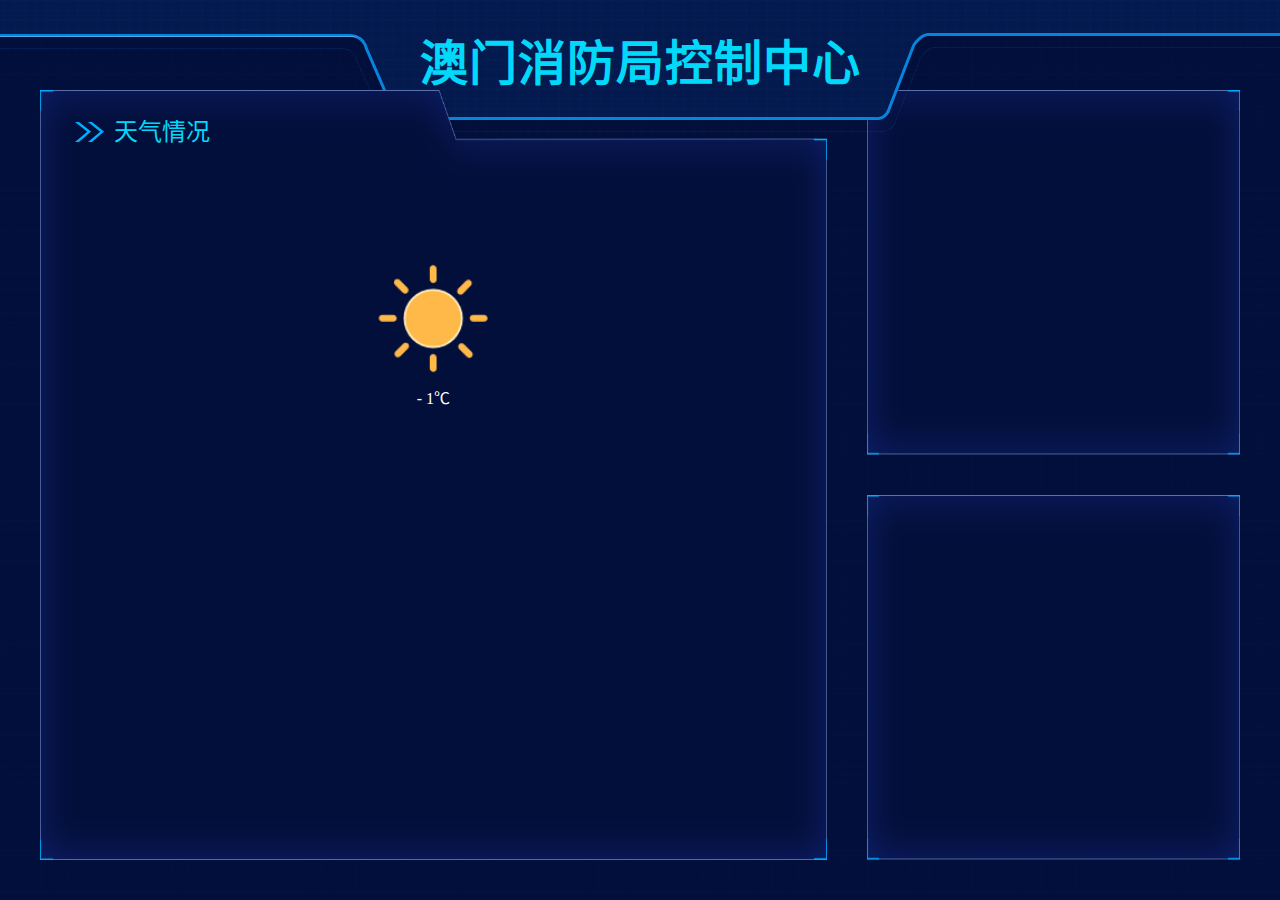
==== index.html @ 32f7e5fd "20190110" ====
<!DOCTYPE html>
<html lang="zh-CN">

<head>
    <meta charset="utf-8" />
    <meta http-equiv="X-UA-Compatible" content="IE=edge">
    <meta name="viewport" content="width=device-width, initial-scale=1,minimum-scale=1,maximum-scale=1,user-scalable=no">
    <title>澳门大屏</title>
    <script src="lib/jquery.min.js"></script>
    <script src="lib/echarts.min.js"></script>
    <!-- 引入echarts vintage主题 -->
    <script src="lib/vintage.js"></script>
    <!-- <script src="index.js"></script> -->
    <link rel="stylesheet" href="lib/normalize.css">
    <link rel="stylesheet" href="index.css">
</head>

<body>
    <div class="main" style="background-image: url(images/bgImg.png)">
        <div class="header_title" style="background-image:url(images/headerBg.png)">
            <h3 class="title">澳门消防局控制中心</h3>
        </div>
        <div class="content">
            <!-- 天气部分 -->
            <div class="weather_container">
                <div class="weather" style="background-image: url(images/leftBg.png)">
                    <!-- 实时天气 -->
                    <div class="column_title">
                        <img src="images/arrow.png" alt="" class="arrow">
                        <h4 class="title">天气情况</h4>
                    </div>
                    <div class="weather_summary">
                        <div class="icon sunny">
                            <i class="sun">
                                <img src="images/sun.png" alt="">
                            </i>
                        </div>

                        <p class="degrees"><span id="temperature">- 1</span>℃</p>

                    </div>
                </div>
            </div>

            <!-- 统计部分 -->
            <div class="statistics_container">
                <div class="statistics_phone">
                    <div class="phoneChart" style="background-image: url(images/rightBg.png)">

                    </div>
                </div>
                <div class="statistics_report">
                    <div class="reportChart" style="background-image: url(images/rightBg.png)">

                    </div>
                </div>
            </div>
        </div>
    </div>
    <script src="function.js"></script>
</body>

</html>
---- index.css ----
@font-face {
  font-family: 'iconfont';
  src: url('iconfont/iconfont.eot');
  src: url('iconfont/iconfont.eot?#iefix') format('embedded-opentype'), url('iconfont/iconfont.woff2') format('woff2'), url('iconfont/iconfont.woff') format('woff'), url('iconfont/iconfont.ttf') format('truetype'), url('iconfont/iconfont.svg#iconfont') format('svg');
}
.iconfont {
  font-family: "iconfont" !important;
  font-size: 16px;
  font-style: normal;
  -webkit-font-smoothing: antialiased;
  -moz-osx-font-smoothing: grayscale;
}
* {
  margin: 0;
  padding: 0;
  box-sizing: border-box;
}
ul,
li {
  list-style: none;
}
html,
body {
  height: 100%;
}
strong,
h3,
h4 {
  font-weight: 400;
}
.main {
  position: relative;
  min-width: 1280px;
  height: 100%;
  padding: 90px 0 40px;
  background-position: center center;
  background-size: cover;
  background-repeat: no-repeat;
  color: #fff;
}
.main .header_title {
  position: absolute;
  top: 0;
  left: 0;
  width: 100%;
  height: 133px;
  background-position: center;
  background-size: cover;
  background-repeat: no-repeat;
}
.main .header_title .title {
  margin-top: 16px;
  font-family: MicrosoftYaHei-Bold;
  font-size: 48px;
  font-weight: 700;
  font-stretch: normal;
  line-height: 96px;
  letter-spacing: 1px;
  text-align: center;
  color: #02d9fa;
}
.main .content {
  height: 100%;
}
.main .content .weather_container {
  float: left;
  width: 67.71%;
  height: 100%;
  padding: 0 40px;
}
.main .content .weather_container .weather {
  position: relative;
  float: left;
  width: 100%;
  height: 100%;
  background-position: center center;
  background-size: 100% 100%;
  background-repeat: no-repeat;
}
.main .content .weather_container .weather .column_title {
  position: absolute;
  top: 30px;
  left: 30px;
  display: inline-block;
  height: 24px;
  overflow: hidden;
}
.main .content .weather_container .weather .column_title .arrow {
  position: relative;
  top: 2px;
}
.main .content .weather_container .weather .column_title .title {
  display: inline-block;
  height: 24px;
  font-family: MicrosoftYaHei;
  font-size: 24px;
  font-weight: normal;
  font-stretch: normal;
  line-height: 24px;
  letter-spacing: 0px;
  color: #02d9fa;
}
.main .content .weather_container .weather .weather_summary {
  position: relative;
  margin-top: 20%;
  height: 34.74%;
  text-align: center;
}
.main .content .weather_container .weather .weather_summary .icon {
  position: relative;
  height: 53.33%;
}
.main .content .weather_container .weather .weather_summary .sunny .sun {
  display: block;
  position: absolute;
  left: 50%;
  top: 0;
  height: 100%;
  transform: translateX(-50%);
  color: #ffb948;
  background-position: center center;
  background-size: 100% 100%;
  background-repeat: no-repeat;
  -webkit-animation-name: rotate;
  animation-name: rotate;
  -webkit-animation-duration: 2s;
  animation-duration: 2s;
  -webkit-animation-iteration-count: infinite;
  animation-iteration-count: infinite;
  -webkit-animation-timing-function: linear;
  animation-timing-function: linear;
}
.main .content .weather_container .weather .weather_summary .sunny .sun > img {
  height: 100%;
  width: auto;
}
.main .content .statistics_container {
  float: left;
  width: 32.29%;
  padding-right: 40px;
  height: 100%;
}
.main .content .statistics_container .statistics_phone {
  height: 50%;
  padding-bottom: 20px;
}
.main .content .statistics_container .statistics_phone .phoneChart {
  height: 100%;
  background-position: center center;
  background-size: 100% 100%;
  background-repeat: no-repeat;
}
.main .content .statistics_container .statistics_report {
  height: 50%;
  padding-top: 20px;
}
.main .content .statistics_container .statistics_report .reportChart {
  height: 100%;
  background-position: center center;
  background-size: 100% 100%;
  background-repeat: no-repeat;
}
.main .weather .weather_live {
  position: relative;
  height: 64%;
  overflow: hidden;
}
.main .weather .weather_live .time_now {
  position: absolute;
  top: 0;
  left: 0;
  text-align: left;
  padding: 20px 0 0 20px;
  width: 300px;
  width: 100%;
  font-size: 16px;
  color: #fff;
  text-shadow: 1px 1px 1px #555;
  line-height: 1em;
  background-color: transparent;
  z-index: 3;
}
.main .weather .weather_live .weather_info {
  position: relative;
  height: 100%;
  padding-top: 36px;
}
.main .weather .weather_live .weather_info .icon {
  position: absolute;
  display: none;
  top: 1rem;
  left: 1rem;
  width: 50%;
  height: 50px;
  -webkit-transform: translateY(50px);
  -ms-transform: translateY(50px);
  transform: translateY(50px);
}
.main .weather .weather_live .weather_info .active {
  display: block;
}
.main .weather .weather_live .weather_info .content {
  top: 5rem;
  right: 0;
  width: 40%;
  position: absolute;
  color: white;
}
.main .weather .weather_live .weather_info .content .hour {
  text-transform: uppercase;
  color: rgba(255, 255, 255, 0.4);
  margin-bottom: 0;
  font-size: 1.8rem;
  line-height: 3rem;
  font-weight: 700;
}
.main .weather .weather_live .weather_info .content .degrees {
  font-size: 3rem;
  font-weight: 300;
  color: white;
  line-height: 5rem;
}
.main .weather .weather_live .weather_info .content .degrees #temperature {
  font-size: 4rem;
}
.main .weather .weather_live .weather_info .content .data {
  font-size: 1.1rem;
  line-height: 1.5rem;
}
.main .weather .weather_live .weather_info .content .weather_status {
  font-size: 1.8rem;
  line-height: 2.5rem;
  margin: .5rem 0;
}
.main .weather .weather_live .sunny .sun {
  position: absolute;
  right: 10%;
  top: 1rem;
  transform: translateX(-50%);
  font-size: 10rem;
  color: #ffb948;
  -webkit-animation-name: rotate;
  animation-name: rotate;
  -webkit-animation-duration: 2s;
  animation-duration: 2s;
  -webkit-animation-iteration-count: infinite;
  animation-iteration-count: infinite;
  -webkit-animation-timing-function: linear;
  animation-timing-function: linear;
}
.main .weather .weather_live .rainy .sun {
  position: absolute;
  right: 10%;
  top: 1.8rem;
  transform: translateX(-50%);
  font-size: 5rem;
  color: #d89864;
  -webkit-animation-name: rotate;
  animation-name: rotate;
  -webkit-animation-duration: 2s;
  animation-duration: 2s;
  -webkit-animation-iteration-count: infinite;
  animation-iteration-count: infinite;
  -webkit-animation-timing-function: linear;
  animation-timing-function: linear;
}
.main .weather .weather_live .rainy .cloud {
  position: absolute;
  right: 10%;
  top: 1rem;
  font-size: 10rem;
  color: #ccc;
}
.main .weather .weather_live .rainy .sprinkles {
  position: absolute;
  -webkit-transform: skewX(-20deg);
  -ms-transform: skewX(-20deg);
  transform: skewX(-20deg);
  right: 10%;
  margin-right: 2rem;
  top: 9rem;
  z-index: -1;
  -webkit-animation-name: sprinkle;
  animation-name: sprinkle;
  -webkit-animation-duration: 1s;
  animation-duration: 1s;
  -webkit-animation-iteration-count: infinite;
  animation-iteration-count: infinite;
  -webkit-animation-timing-function: linear;
  animation-timing-function: linear;
  color: #ccc;
}
.main .weather .weather_live .rainy .sprinkles:nth-of-type(4) {
  -webkit-animation-delay: 0.25s;
  animation-delay: 0.25s;
}
.main .weather .weather_live .rainy .sprinkles:nth-of-type(5) {
  -webkit-animation-delay: 0.5s;
  animation-delay: 0.5s;
}
.main .weather .weather_live .rainy .sprinkles:nth-of-type(6) {
  -webkit-animation-delay: 0.75s;
  animation-delay: 0.75s;
}
.main .weather .weather_live .snow .cloud {
  position: absolute;
  right: 10%;
  top: 0;
  font-size: 12rem;
  color: #ccc;
}
.main .weather .weather_live .snow .snowflakes {
  position: absolute;
  right: 10%;
  top: 10rem;
  margin-right: 1rem;
  z-index: -1;
  -webkit-animation: snowflakes 2s linear infinite;
  animation: snowflakes 2s linear infinite;
}
.main .weather .weather_live .snow .snowflakes .snowflake {
  position: relative;
  font-size: 2rem;
  color: #fff;
}
.main .weather .weather_live .snow .snowflakes .snowflake:nth-of-type(1) {
  -webkit-animation: snowflake 2s ease-in-out infinite;
  animation: snowflake 2s ease-in-out infinite;
}
.main .weather .weather_live .snow .snowflakes .snowflake:nth-of-type(2) {
  -webkit-animation: snowflake 2s 0.2s ease-in-out infinite reverse;
  animation: snowflake 2s 0.2s ease-in-out infinite reverse;
  top: -20px;
}
.main .weather .weather_live .snow .snowflakes .snowflake:nth-of-type(3) {
  -webkit-animation: snowflake 2s 0.2s ease-in-out infinite;
  animation: snowflake 2s 0.2s ease-in-out infinite;
  top: 10px;
}
.main .weather .weather_live .snow .snowflakes .snowflake:nth-of-type(4) {
  -webkit-animation: snowflake 2s 0.4s ease-in-out infinite reverse;
  animation: snowflake 2s 0.4s ease-in-out infinite reverse;
  top: -30px;
}
.main .weather .weather_live .cloudy .icon i {
  position: absolute;
}
.main .weather .weather_live .cloudy .sun {
  position: absolute;
  right: 10%;
  top: 2rem;
  transform: translateX(-50%);
  font-size: 5rem;
  color: #d89864;
  -webkit-animation-name: rotate;
  animation-name: rotate;
  -webkit-animation-duration: 2s;
  animation-duration: 2s;
  -webkit-animation-iteration-count: infinite;
  animation-iteration-count: infinite;
  -webkit-animation-timing-function: linear;
  animation-timing-function: linear;
}
.main .weather .weather_live .cloudy .cloud {
  position: absolute;
  right: 10%;
  top: 1.5rem;
  font-size: 10rem;
  color: rgba(255, 255, 255, 0.8);
}
.main .weather .weather_live .ray .thunder {
  color: #333;
  position: absolute;
  height: 60px;
  width: 60px;
  top: 8rem;
  right: 25%;
  background: #666;
  transform: translate(-50%, -50%);
  border-radius: 50%;
  box-shadow: #666 65px -15px 0 -5px, #666 25px -25px, #666 30px 10px, #666 60px 15px 0 -10px, #666 85px 5px 0 -5px;
  animation: cloudy 5s ease-in-out infinite;
}
.main .weather .weather_live .ray .thunder:before {
  content: "";
  position: absolute;
  top: 60px;
  left: 60px;
  border-left: 0px solid transparent;
  border-right: 8px solid transparent;
  border-top: 38px solid yellow;
  box-shadow: yellow -7px -32px;
  transform: rotate(30deg);
  transform-origin: center -50px;
  animation: stormy_thunder 1.5s steps(1, end) infinite;
}
.main .weather .weather_live .ray .thunder:after {
  content: "";
  position: absolute;
  top: 120px;
  left: 64px;
  height: 15px;
  width: 120px;
  background: rgba(0, 0, 0, 0.5);
  border-radius: 50%;
  z-index: -1;
  transform: translate(-50%, -50%);
  animation: cloudy_shadow 5s ease-in-out infinite;
}
@keyframes cloudy {
  50% {
    transform: translate(-50%, -30px);
  }
}
@keyframes cloudy_shadow {
  50% {
    transform: translate(-50%, 0) scale(0.8);
    background: rgba(0, 0, 0, 0.2);
  }
}
@keyframes stormy_thunder {
  0% {
    transform: rotate(30deg);
    opacity: 1;
  }
  5% {
    transform: rotate(-34deg);
    opacity: 1;
  }
  10% {
    transform: rotate(0deg);
    opacity: 1;
  }
  15% {
    transform: rotate(-34deg);
    opacity: 0;
  }
}
.main .weather .weather_live .overcastDay .overcast {
  position: absolute;
  width: 3px;
  height: 6px;
  top: 6rem;
  right: 25%;
  background: #CCCCCC;
  border-radius: 50%;
}
.main .weather .weather_live .overcastDay .overcast:before {
  content: "";
  color: #333;
  position: absolute;
  height: 60px;
  width: 60px;
  top: 30px;
  left: -40px;
  background: #CCC;
  transform: translate(-50%, -50%);
  border-radius: 50%;
  box-shadow: #CCC 65px -15px 0 -5px, #CCC 25px -25px, #CCC 30px 10px, #CCC 60px 15px 0 -10px, #CCC 85px 5px 0 -5px;
  animation: cloudy 5s ease-in-out infinite;
}
.main .weather .weather_live .overcastDay .overcast:after {
  content: "";
  position: absolute;
  top: 120px;
  left: 50%;
  height: 15px;
  width: 120px;
  background: rgba(0, 0, 0, 0.5);
  border-radius: 50%;
  transform: translate(-50%, -50%);
  animation: cloudy_shadow 5s ease-in-out infinite;
}
@keyframes cloudy {
  50% {
    transform: translate(-50%, -70%);
  }
  100% {
    transform: translate(-50%, -50%);
  }
}
@keyframes cloudy_shadow {
  50% {
    transform: translate(-50%, -50%) scale(0.8);
    background: rgba(0, 0, 0, 0.2);
  }
  100% {
    transform: translate(-50%, -50%) scale(1);
    background: rgba(0, 0, 0, 0.5);
  }
}
.main .weather .weather_live .common .weather_icon {
  position: absolute;
  top: 2rem;
  right: 10%;
  font-size: 8rem;
  color: #CCC;
}
.main .statistics .statistics_phone {
  height: 50%;
}
.main .statistics .statistics_report {
  height: 50%;
}
/***************************************************/
@-webkit-keyframes rotate {
  from {
    -webkit-transform: rotate(0deg);
    transform: translateX(-50%) rotate(0deg);
  }
  to {
    -webkit-transform: rotate(360deg);
    transform: translateX(-50%) rotate(360deg);
  }
}
@keyframes rotate {
  from {
    -webkit-transform: rotate(0deg);
    transform: translateX(-50%) rotate(0deg);
  }
  to {
    -webkit-transform: rotate(360deg);
    transform: translateX(-50%) rotate(360deg);
  }
}
@-webkit-keyframes sprinkle {
  from {
    -webkit-transform: translateX(0) translateY(0) skewX(-10deg);
    transform: translateX(0) translateY(0) skewX(-10deg);
    opacity: 1;
  }
  to {
    -webkit-transform: translateX(-70px) translateY(150px) skewX(-10deg);
    transform: translateX(-70px) translateY(150px) skewX(-10deg);
    opacity: 0;
  }
}
@keyframes sprinkle {
  from {
    -webkit-transform: translateX(0) translateY(0) skewX(-10deg);
    transform: translateX(0) translateY(0) skewX(-10deg);
    opacity: 1;
  }
  to {
    -webkit-transform: translateX(-70px) translateY(150px) skewX(-10deg);
    transform: translateX(-70px) translateY(150px) skewX(-10deg);
    opacity: 0;
  }
}
@-webkit-keyframes snowflakes {
  from {
    -webkit-transform: translateY(0);
    transform: translateY(0);
    opacity: 1;
  }
  50% {
    opacity: 1;
  }
  to {
    -webkit-transform: translateY(200px);
    transform: translateY(200px);
    opacity: 0;
  }
}
@keyframes snowflakes {
  from {
    -webkit-transform: translateY(0);
    transform: translateY(0);
    opacity: 1;
  }
  50% {
    opacity: 1;
  }
  to {
    -webkit-transform: translateY(200px);
    transform: translateY(200px);
    opacity: 0;
  }
}
@-webkit-keyframes snowflake {
  0% {
    -webkit-transform: translateX(0);
    transform: translateX(0);
  }
  25% {
    -webkit-transform: translateX(50px);
    transform: translateX(50px);
  }
  50% {
    -webkit-transform: translateX(0);
    transform: translateX(0);
    opacity: 1;
  }
  75% {
    -webkit-transform: translateX(30px);
    transform: translateX(30px);
  }
  100% {
    -webkit-transform: translateX(0);
    transform: translateX(0);
  }
}
@keyframes snowflake {
  0% {
    -webkit-transform: translateX(0);
    transform: translateX(0);
  }
  25% {
    -webkit-transform: translateX(50px);
    transform: translateX(50px);
  }
  50% {
    -webkit-transform: translateX(0);
    transform: translateX(0);
    opacity: 1;
  }
  75% {
    -webkit-transform: translateX(30px);
    transform: translateX(30px);
  }
  100% {
    -webkit-transform: translateX(0);
    transform: translateX(0);
  }
}
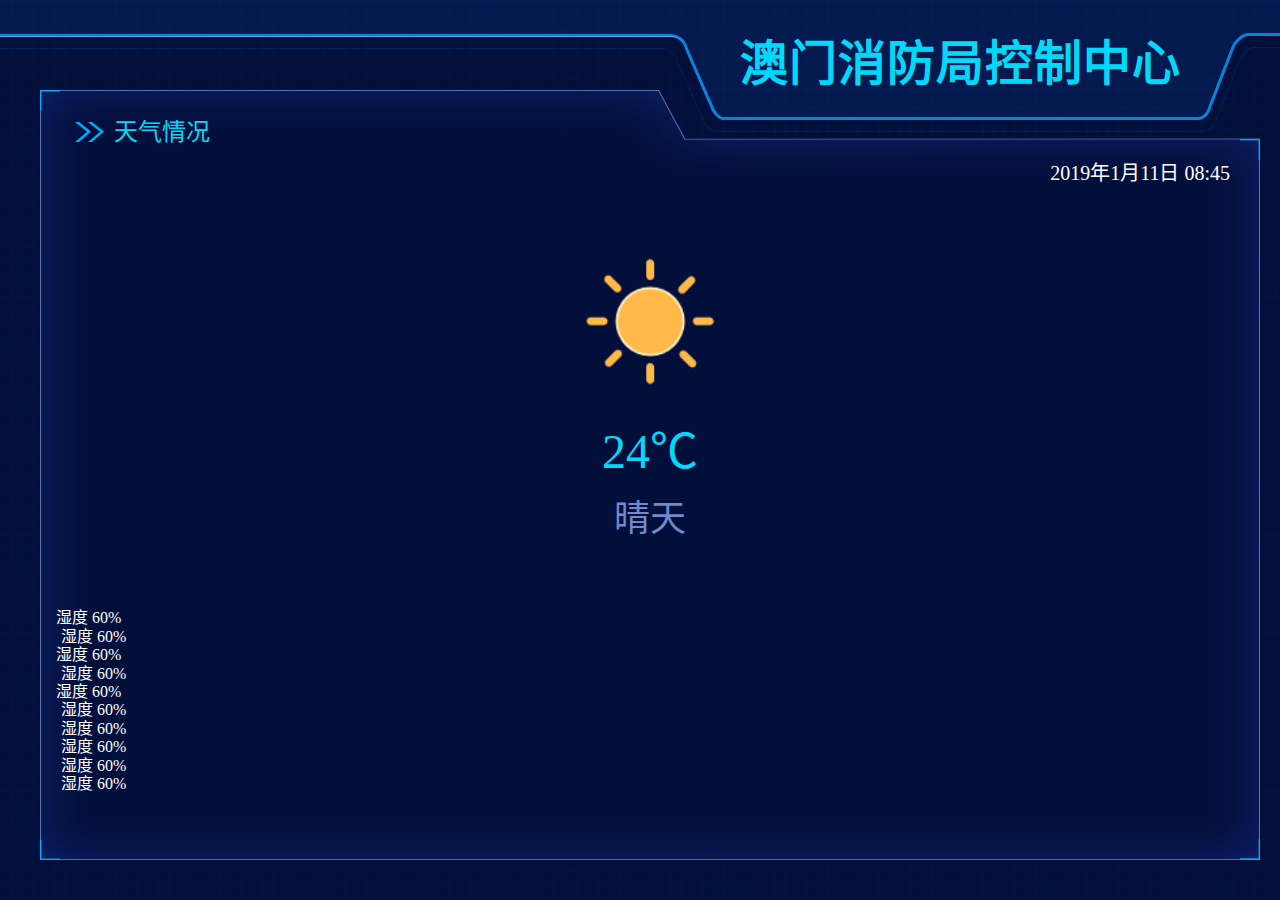
==== commit 497a37eb: "20190111" ====
--- a/index.html
+++ b/index.html
@@ -29,15 +29,65 @@
                         <img src="images/arrow.png" alt="" class="arrow">
                         <h4 class="title">天气情况</h4>
                     </div>
+                    <p class="instantTime" id="instantTime">2019年1月11日 08:45</p>
                     <div class="weather_summary">
                         <div class="icon sunny">
                             <i class="sun">
                                 <img src="images/sun.png" alt="">
                             </i>
                         </div>
-
-                        <p class="degrees"><span id="temperature">- 1</span>℃</p>
-
+                        <p class="degrees"><span id="temperature">24</span>℃</p>
+                        <h3 class="weather_status" id="weather_status">晴天</h3>
+                    </div>
+                    <div class="weather_detail">
+                        <div class="weather_detail_live">
+                            <ul class="item_list">
+                                <li class="item">
+                                    <span class="item_name">湿度</span>
+                                    <span class="item_value">60%</span>
+                                </li>
+                                <li class="item">
+                                    <span class="item_name">湿度</span>
+                                    <span class="item_value">60%</span>
+                                </li>
+                                <li class="item">
+                                    <span class="item_name">湿度</span>
+                                    <span class="item_value">60%</span>
+                                </li>
+                                <li class="item">
+                                    <span class="item_name">湿度</span>
+                                    <span class="item_value">60%</span>
+                                </li>
+                                <li class="item">
+                                    <span class="item_name">湿度</span>
+                                    <span class="item_value">60%</span>
+                                </li>
+                            </ul>
+                        </div>
+                        <div class="weather_detail_bad">
+                            <ul class="item_list">
+                                <li class="item">
+                                    <span class="item_name">湿度</span>
+                                    <span class="item_value">60%</span>
+                                </li>
+                                <li class="item">
+                                    <span class="item_name">湿度</span>
+                                    <span class="item_value">60%</span>
+                                </li>
+                                <li class="item">
+                                    <span class="item_name">湿度</span>
+                                    <span class="item_value">60%</span>
+                                </li>
+                                <li class="item">
+                                    <span class="item_name">湿度</span>
+                                    <span class="item_value">60%</span>
+                                </li>
+                                <li class="item">
+                                    <span class="item_name">湿度</span>
+                                    <span class="item_value">60%</span>
+                                </li>
+                            </ul>
+                        </div>
                     </div>
                 </div>
             </div>
--- a/index.css
+++ b/index.css
@@ -30,7 +30,7 @@
 }
 .main {
   position: relative;
-  min-width: 1280px;
+  min-width: 1920px;
   height: 100%;
   padding: 90px 0 40px;
   background-position: center center;
@@ -47,6 +47,7 @@
   background-position: center;
   background-size: cover;
   background-repeat: no-repeat;
+  z-index: 999;
 }
 .main .header_title .title {
   margin-top: 16px;
@@ -100,23 +101,34 @@
   letter-spacing: 0px;
   color: #02d9fa;
 }
+.main .content .weather_container .weather .instantTime {
+  position: absolute;
+  right: 30px;
+  top: 9.47%;
+  height: 20px;
+  font-family: MicrosoftYaHei;
+  font-size: 20px;
+  font-weight: normal;
+  font-stretch: normal;
+  line-height: 20px;
+  letter-spacing: 0px;
+}
 .main .content .weather_container .weather .weather_summary {
-  position: relative;
-  margin-top: 20%;
-  height: 34.74%;
+  margin-top: 16.48vh;
+  position: relative;
   text-align: center;
 }
 .main .content .weather_container .weather .weather_summary .icon {
   position: relative;
-  height: 53.33%;
+  height: 18.52vh;
 }
 .main .content .weather_container .weather .weather_summary .sunny .sun {
   display: block;
   position: absolute;
   left: 50%;
   top: 0;
-  height: 100%;
   transform: translateX(-50%);
+  height: 100%;
   color: #ffb948;
   background-position: center center;
   background-size: 100% 100%;
@@ -134,6 +146,58 @@
   height: 100%;
   width: auto;
 }
+.main .content .weather_container .weather .weather_summary .degrees {
+  margin-top: 2.59vh;
+  font-size: 48px;
+  height: 48px;
+  line-height: 48px;
+  color: #02d9fa;
+}
+.main .content .weather_container .weather .weather_summary .weather_status {
+  margin-top: 2.78vh;
+  font-size: 36px;
+  height: 36px;
+  line-height: 36px;
+  color: #708acc;
+}
+.main .content .weather_container .weather .weather_detail {
+  position: absolute;
+  bottom: 7.41vh;
+  left: 0;
+  width: 100%;
+  padding: 0 16px;
+}
+.main .content .weather_container .weather .weather_detail .weather_detail_live {
+  width: 50%;
+}
+.main .content .weather_container .weather .weather_detail .weather_detail_live .item_list {
+  width: 100%;
+  padding-right: 5px;
+}
+.main .content .weather_container .weather .weather_detail .weather_detail_live .item_list .item:nth-of-type(1),
+.main .content .weather_container .weather .weather_detail .weather_detail_live .item_list .item:nth-of-type(3) {
+  width: 50%;
+  padding-right: 5px;
+}
+.main .content .weather_container .weather .weather_detail .weather_detail_live .item_list .item:nth-of-type(1) .item_name,
+.main .content .weather_container .weather .weather_detail .weather_detail_live .item_list .item:nth-of-type(3) .item_name {
+  width: 50%;
+}
+.main .content .weather_container .weather .weather_detail .weather_detail_live .item_list .item:nth-of-type(2),
+.main .content .weather_container .weather .weather_detail .weather_detail_live .item_list .item:nth-of-type(4) {
+  width: 50%;
+  padding-left: 5px;
+}
+.main .content .weather_container .weather .weather_detail .weather_detail_live .item_list .item::nth-of-type(5) {
+  width: 100%;
+}
+.main .content .weather_container .weather .weather_detail .weather_detail_bad {
+  width: 50%;
+}
+.main .content .weather_container .weather .weather_detail .weather_detail_bad .item_list {
+  width: 100%;
+  padding-left: 5px;
+}
 .main .content .statistics_container {
   float: left;
   width: 32.29%;
